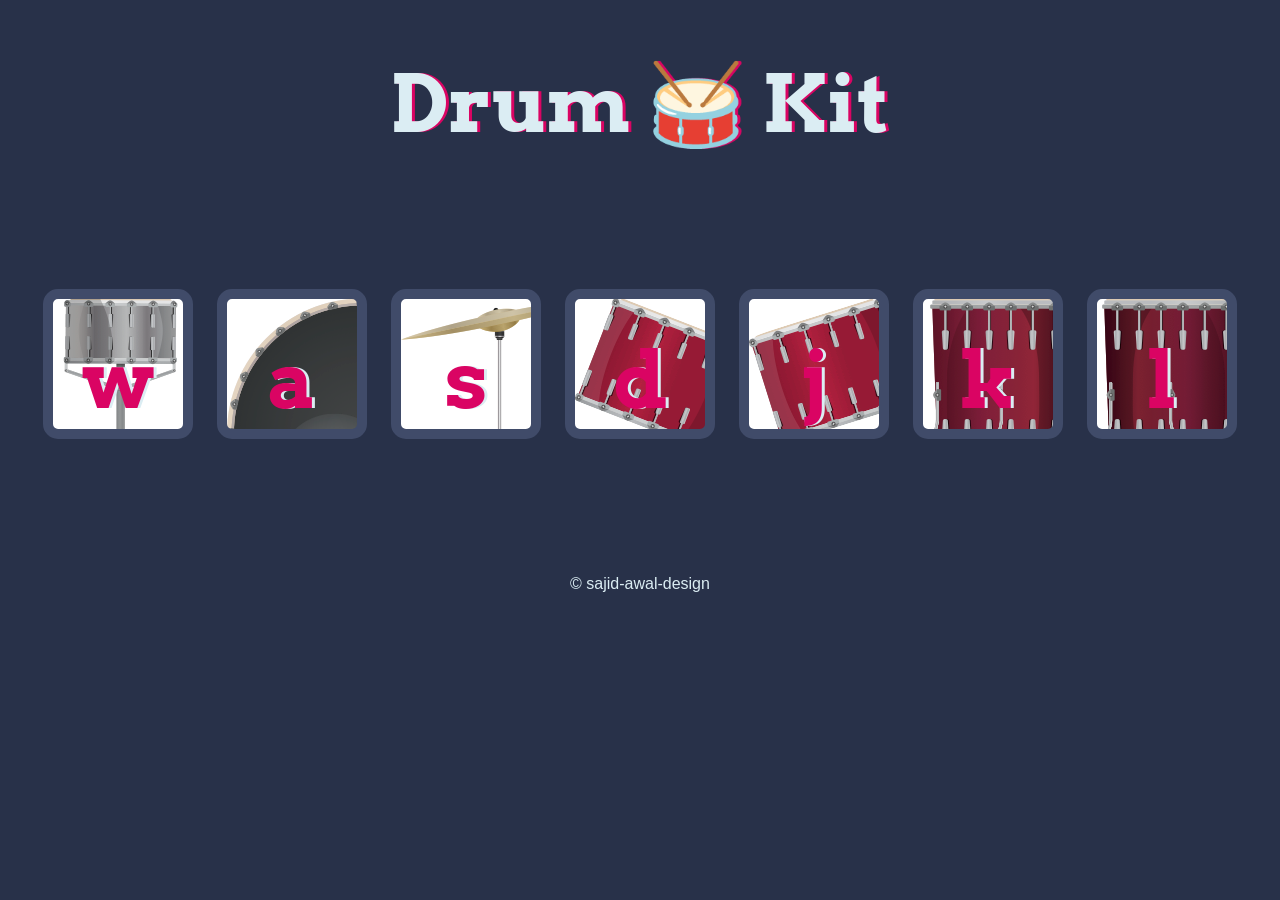
==== drum-kit/index.html @ aa79ca19 "drum kit project added" ====
<!DOCTYPE html>
<html lang="en" dir="ltr">

<head>
  <meta charset="utf-8">
  <title>Drum Kit</title>
  <link rel="stylesheet" href="styles.css">
  <link href="https://fonts.googleapis.com/css?family=Arvo" rel="stylesheet">
</head>

<body>

  <h1 id="title">Drum 🥁 Kit</h1>
  <div class="set">
    <button class="w drum">w</button>
    <button class="a drum">a</button>
    <button class="s drum">s</button>
    <button class="d drum">d</button>
    <button class="j drum">j</button>
    <button class="k drum">k</button>
    <button class="l drum">l</button>
  </div>


  <footer>
    © sajid-awal-design
  </footer>
  <script src="./index.js" charset="utf-8"></script>
</body>

</html>
---- drum-kit/styles.css ----
body {
  text-align: center;
  background-color: #283149;
}

h1 {
  font-size: 5rem;
  color: #DBEDF3;
  font-family: "Arvo", cursive;
  text-shadow: 3px 0 #DA0463;

}

footer {
  color: #DBEDF3;
  font-family: sans-serif;
}

.w {
  
  background-image: url('./images/snare.png');
}

.a {
  background-image: url('./images/kick.png');
}

.s {
  background-image: url('./images/crash.png');
}

.d {
  background-image: url('./images/tom1.png');
}

.j {
  background-image: url('./images/tom2.png');
}

.k {
  background-image: url('./images/tom3.png');
}

.l {
  background-image: url('./images/tom4.png');
}

.set {
  margin: 10% auto;
}

.game-over {
  background-color: red;
  opacity: 0.8;
}

.pressed {
  box-shadow: 0 3px 4px 0 #DBEDF3;
  opacity: 0.5;
}

.red {
  color: red;
}

.drum {
  outline: none;
  border: 10px solid #404B69;
  font-size: 5rem;
  font-family: 'Arvo', cursive;
  line-height: 2;
  font-weight: 900;
  color: #DA0463;
  text-shadow: 3px 0 #DBEDF3;
  border-radius: 15px;
  display: inline-block;
  width: 150px;
  height: 150px;
  text-align: center;
  margin: 10px;
  background-color: white;
}
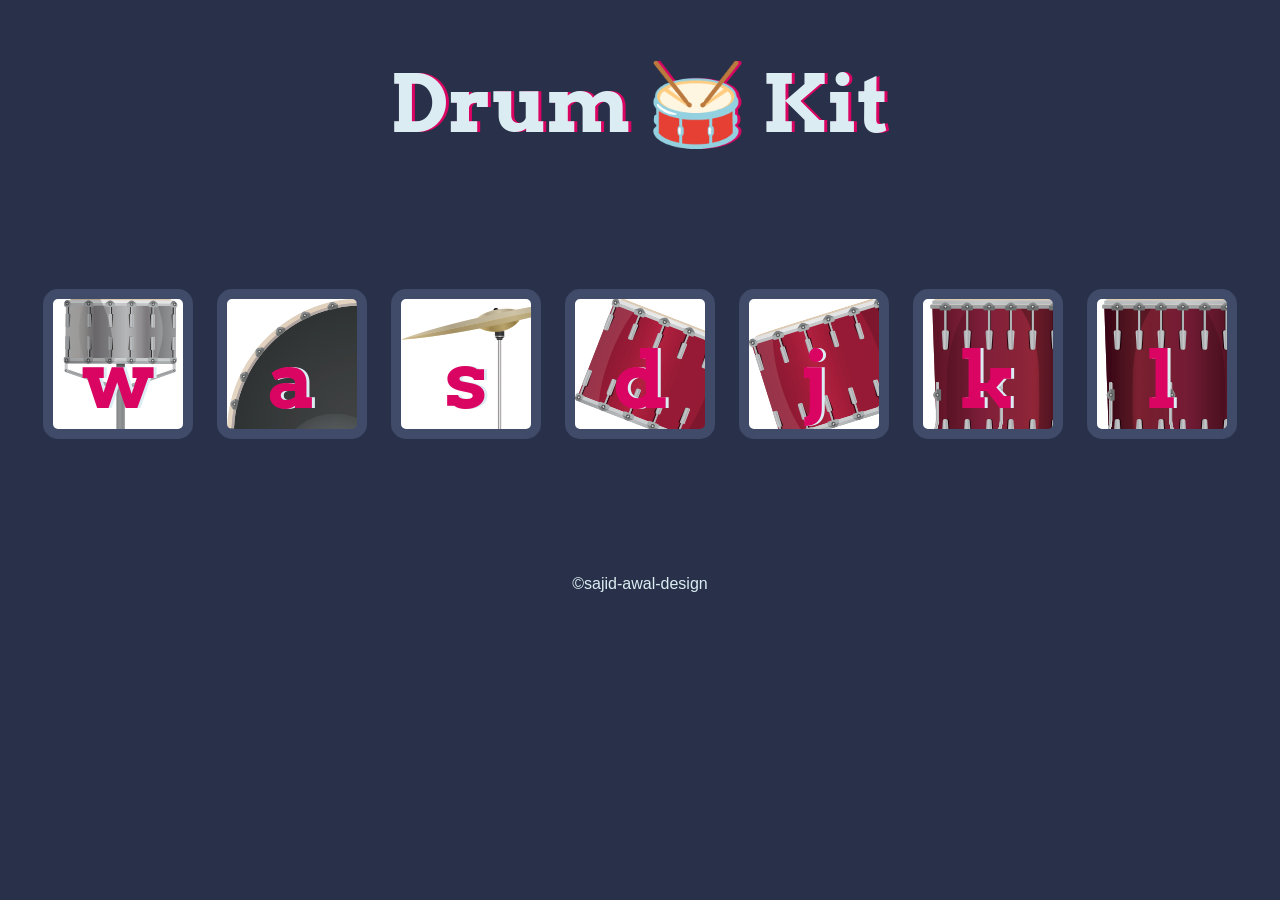
==== commit 6b13a103: "simons game added # Conflicts: #	.DS_Store" ====
--- a/drum-kit/index.html
+++ b/drum-kit/index.html
@@ -23,7 +23,7 @@
 
 
   <footer>
-    © sajid-awal-design
+    ©sajid-awal-design
   </footer>
   <script src="./index.js" charset="utf-8"></script>
 </body>
